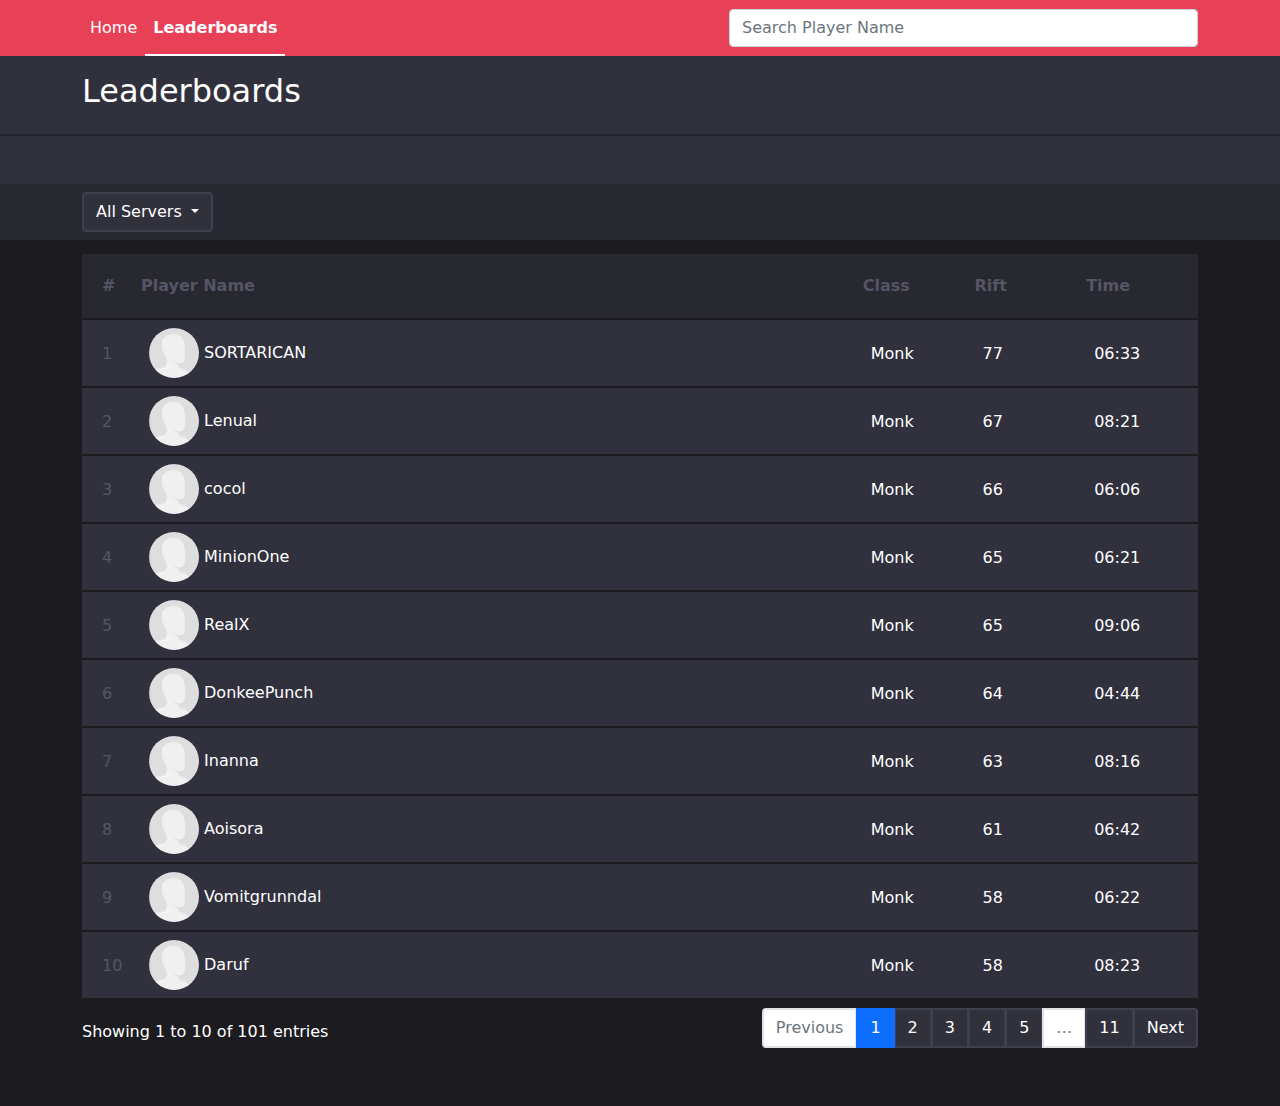
==== index.html @ af54c8eb "init" ====
<!doctype html>
<html lang="en">
<head>
    <meta charset="UTF-8">
    <meta name="viewport"
          content="width=device-width, user-scalable=no, initial-scale=1.0, maximum-scale=1.0, minimum-scale=1.0">
    <meta http-equiv="X-UA-Compatible" content="ie=edge">
    <link href="assets/css/bootstrap.min.css" rel="stylesheet"/>
    <link href="assets/css/dataTables.bootstrap5.min.css" rel="stylesheet"/>
    <link href="assets/css/app.css" rel="stylesheet"/>
    <title>Leaderboards</title>
</head>
<body>
<header>
    <nav class="navbar navbar-expand-lg navbar-light">
        <div class="container">
            <button class="navbar-toggler" type="button" data-bs-toggle="collapse"
                    data-bs-target="#navbarSupportedContent" aria-controls="navbarSupportedContent"
                    aria-expanded="false" aria-label="Toggle navigation">
                <span class="navbar-toggler-icon"></span>
            </button>
            <div class="collapse navbar-collapse" id="navbarSupportedContent">
                <ul class="navbar-nav me-auto mb-2 mb-lg-0">
                    <li class="nav-item">
                        <a class="nav-link active" aria-current="page" href="#">Home</a>
                    </li>
                    <li class="nav-item active">
                        <a class="nav-link" href="#">Leaderboards</a>
                    </li>
                </ul>
                <input class="form-control w-auto" size="50" placeholder="Search Player Name" id="searchPlayersInput"/>
            </div>
        </div>
    </nav>
</header>
<main class="mb-5">
    <div class="py-3 border-bottom border-dark border-2 bg-gray">
        <div class="container">
            <h2>Leaderboards</h2>
        </div>
    </div>
    <div class="py-4 bg-gray"></div>
    <div id="filters" class="py-2">
        <div class="container">
            <div class="dropdown float-start">
                <button class="btn btn-secondary dropdown-toggle" type="button" id="serversDropdown"
                        data-bs-toggle="dropdown" aria-expanded="false">
                    All Servers
                </button>
                <ul class="dropdown-menu" id="serverList" aria-labelledby="serversDropdown">
                    <li><a class="dropdown-item" href="javascript:void(0)">All Servers</a></li>
                </ul>
            </div>
        </div>
        <div class="clearfix"></div>
    </div>
    <div id="playersList" class="py-2">
        <div class="container">
            <table id="playersTable" class="table" style="width:100%">
                <thead>
                <tr>
                    <th>#</th>
                    <th>Player Name</th>
                    <th>Class</th>
                    <th>Rift</th>
                    <th>Time</th>
                </tr>
                </thead>
                <tbody class="bg-gray"></tbody>
            </table>
        </div>
    </div>
</main>

<script src="assets/js/jquery.min.js"></script>
<script src="assets/js/bootstrap.bundle.min.js"></script>
<script src="assets/js/jquery.dataTables.min.js"></script>
<script src="assets/js/dataTables.bootstrap5.min.js"></script>
<script src="assets/js/app.js"></script>
</body>
</html>
---- assets/css/app.css ----
body{
    color: white;
    background: #1c1b20;
}
header{
    background: #e84057;
}
a.nav-link {
    color: white !important;
}

li.nav-item.active {
    font-weight: bold;
    position: relative;
}
li.nav-item.active::after {
    content: "";
    position: absolute;
    bottom: -8px;
    width: 100%;
    height: 2px;
    background:white;
}
.bg-gray{
    background: #31313d;
}
#filters{
     background: #282830;
}

thead {
    background: #282830;
}

table#playersTable {
    color: #555565;
}

tbody td:not(:first-child) {
    color: white;
}

table img {
    width: 50px;
    height: 50px;
    border-radius: 50%;
}

#playersTable_wrapper .row:first-child {
    display: none;
}

#playersTable_length {
    float: right;
}
.table>:not(caption)>*>* {
    border-bottom-width: 2px;
    border-bottom-color: #1c1c1e;
}
th{
    padding: 20px 0;
}
tr >:first-child {
    padding-left: 20px !important;
}
td {
    vertical-align: middle;
    line-height: normal;
}
button#serversDropdown, .paginate_button a {
    background: #31313c;
    border-width: 2px;
    border-color: #403f4f;
    color: white;
}
th {
    padding: 20px 0 !important;
}
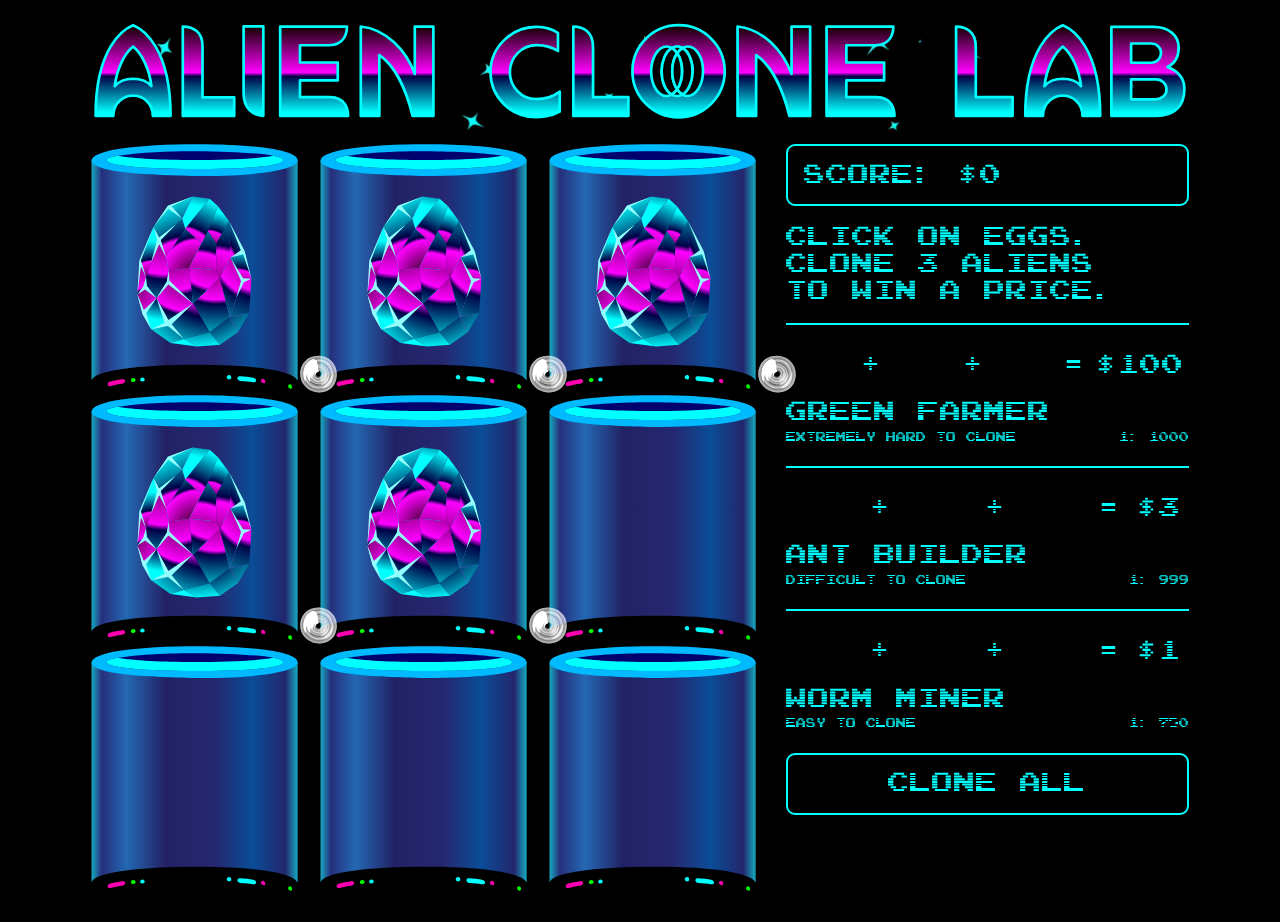
==== commit 556159c6: "game" ====
--- a/index.html
+++ b/index.html
@@ -5,77 +5,238 @@
     <meta name="viewport"
           content="width=device-width, user-scalable=no, initial-scale=1.0, maximum-scale=1.0, minimum-scale=1.0">
     <meta http-equiv="X-UA-Compatible" content="ie=edge">
-    <link href="assets/css/bootstrap.min.css" rel="stylesheet"/>
-    <link href="assets/css/dataTables.bootstrap5.min.css" rel="stylesheet"/>
-    <link href="assets/css/app.css" rel="stylesheet"/>
-    <title>Leaderboards</title>
+    <link rel="stylesheet" href="./assets/utilities.css">
+    <link rel="stylesheet" href="./assets/app.css">
+    <title>Document</title>
 </head>
 <body>
-<header>
-    <nav class="navbar navbar-expand-lg navbar-light">
-        <div class="container">
-            <button class="navbar-toggler" type="button" data-bs-toggle="collapse"
-                    data-bs-target="#navbarSupportedContent" aria-controls="navbarSupportedContent"
-                    aria-expanded="false" aria-label="Toggle navigation">
-                <span class="navbar-toggler-icon"></span>
-            </button>
-            <div class="collapse navbar-collapse" id="navbarSupportedContent">
-                <ul class="navbar-nav me-auto mb-2 mb-lg-0">
-                    <li class="nav-item">
-                        <a class="nav-link active" aria-current="page" href="#">Home</a>
-                    </li>
-                    <li class="nav-item active">
-                        <a class="nav-link" href="#">Leaderboards</a>
-                    </li>
-                </ul>
-                <input class="form-control w-auto" size="50" placeholder="Search Player Name" id="searchPlayersInput"/>
+<div id="main">
+    <div id="logo" class="w-100">
+        <video autoplay muted loop>
+            <source src="./assets/mp4/Stars_Logo.mp4" type="video/mp4">
+        </video>
+        <img src="./assets/images/logo.svg" class="w-100" alt=""/>
+    </div>
+    <div class="d-flex" id="boardPrizes">
+        <div id="board">
+            <div id="tanks">
+                <div class="tank" data-index="0">
+                    <img src="./assets/images/tank.svg" alt="" class="w-100"/>
+                    <img src="./assets/images/egg/1.svg" alt="" class="egg-1"/>
+                    <img src="./assets/images/egg/3.svg" alt="" class="egg-3"/>
+                    <img src="./assets/images/egg/5.svg" alt="" class="egg-5"/>
+                    <img src="./assets/images/egg/2.svg" alt="" class="egg-2"/>
+                    <img src="./assets/images/egg/4.svg" alt="" class="egg-4"/>
+                    <img src="./assets/images/egg/6.svg" alt="" class="egg-6"/>
+                </div>
+                <div class="tank" data-index="1">
+                    <img src="./assets/images/tank.svg" alt="" class="w-100"/>
+                    <img src="./assets/images/egg/1.svg" alt="" class="egg-1"/>
+                    <img src="./assets/images/egg/3.svg" alt="" class="egg-3"/>
+                    <img src="./assets/images/egg/5.svg" alt="" class="egg-5"/>
+                    <img src="./assets/images/egg/2.svg" alt="" class="egg-2"/>
+                    <img src="./assets/images/egg/4.svg" alt="" class="egg-4"/>
+                    <img src="./assets/images/egg/6.svg" alt="" class="egg-6"/>
+                </div>
+                <div class="tank" data-index="2">
+                    <img src="./assets/images/tank.svg" alt="" class="w-100"/>
+                    <img src="./assets/images/egg/1.svg" alt="" class="egg-1"/>
+                    <img src="./assets/images/egg/3.svg" alt="" class="egg-3"/>
+                    <img src="./assets/images/egg/5.svg" alt="" class="egg-5"/>
+                    <img src="./assets/images/egg/2.svg" alt="" class="egg-2"/>
+                    <img src="./assets/images/egg/4.svg" alt="" class="egg-4"/>
+                    <img src="./assets/images/egg/6.svg" alt="" class="egg-6"/>
+
+                </div>
+                <div class="tank" data-index="3">
+                    <img src="./assets/images/tank.svg" alt="" class="w-100"/>
+                    <img src="./assets/images/egg/1.svg" alt="" class="egg-1"/>
+                    <img src="./assets/images/egg/3.svg" alt="" class="egg-3"/>
+                    <img src="./assets/images/egg/5.svg" alt="" class="egg-5"/>
+                    <img src="./assets/images/egg/2.svg" alt="" class="egg-2"/>
+                    <img src="./assets/images/egg/4.svg" alt="" class="egg-4"/>
+                    <img src="./assets/images/egg/6.svg" alt="" class="egg-6"/>
+
+                </div>
+                <div class="tank" data-index="4">
+                    <img src="./assets/images/tank.svg" alt="" class="w-100"/>
+                    <img src="./assets/images/egg/1.svg" alt="" class="egg-1"/>
+                    <img src="./assets/images/egg/3.svg" alt="" class="egg-3"/>
+                    <img src="./assets/images/egg/5.svg" alt="" class="egg-5"/>
+                    <img src="./assets/images/egg/2.svg" alt="" class="egg-2"/>
+                    <img src="./assets/images/egg/4.svg" alt="" class="egg-4"/>
+                    <img src="./assets/images/egg/6.svg" alt="" class="egg-6"/>
+
+                </div>
+                <div class="tank" data-index="5">
+                    <img src="./assets/images/tank.svg" alt="" class="w-100"/>
+                    <img src="./assets/images/egg/1.svg" alt="" class="egg-1"/>
+                    <img src="./assets/images/egg/3.svg" alt="" class="egg-3"/>
+                    <img src="./assets/images/egg/5.svg" alt="" class="egg-5"/>
+                    <img src="./assets/images/egg/2.svg" alt="" class="egg-2"/>
+                    <img src="./assets/images/egg/4.svg" alt="" class="egg-4"/>
+                    <img src="./assets/images/egg/6.svg" alt="" class="egg-6"/>
+
+                </div>
+                <div class="tank" data-index="6">
+                    <img src="./assets/images/tank.svg" alt="" class="w-100"/>
+                    <img src="./assets/images/egg/1.svg" alt="" class="egg-1"/>
+                    <img src="./assets/images/egg/3.svg" alt="" class="egg-3"/>
+                    <img src="./assets/images/egg/5.svg" alt="" class="egg-5"/>
+                    <img src="./assets/images/egg/2.svg" alt="" class="egg-2"/>
+                    <img src="./assets/images/egg/4.svg" alt="" class="egg-4"/>
+                    <img src="./assets/images/egg/6.svg" alt="" class="egg-6"/>
+
+                </div>
+                <div class="tank" data-index="7">
+                    <img src="./assets/images/tank.svg" alt="" class="w-100"/>
+                    <img src="./assets/images/egg/1.svg" alt="" class="egg-1"/>
+                    <img src="./assets/images/egg/3.svg" alt="" class="egg-3"/>
+                    <img src="./assets/images/egg/5.svg" alt="" class="egg-5"/>
+                    <img src="./assets/images/egg/2.svg" alt="" class="egg-2"/>
+                    <img src="./assets/images/egg/4.svg" alt="" class="egg-4"/>
+                    <img src="./assets/images/egg/6.svg" alt="" class="egg-6"/>
+
+                </div>
+                <div class="tank" data-index="8">
+                    <img src="./assets/images/tank.svg" alt="" class="w-100"/>
+                    <img src="./assets/images/egg/1.svg" alt="" class="egg-1"/>
+                    <img src="./assets/images/egg/3.svg" alt="" class="egg-3"/>
+                    <img src="./assets/images/egg/5.svg" alt="" class="egg-5"/>
+                    <img src="./assets/images/egg/2.svg" alt="" class="egg-2"/>
+                    <img src="./assets/images/egg/4.svg" alt="" class="egg-4"/>
+                    <img src="./assets/images/egg/6.svg" alt="" class="egg-6"/>
+                </div>
+            </div>
+            <div id="resultModal">
+                <video autoplay muted loop>
+                    <source src="./assets/mp4/Stars_Modal.mp4" type="video/mp4">
+                </video>
+                <p id="resultDescription"></p>
+                <div id="resultImages">
+                    <div class="left img-appeal"></div>
+                    <div class="middle img-appeal"></div>
+                    <div class="right img-appeal"></div>
+                </div>
+                <div class="border-block btn text-center" id="claimPrice">claim price</div>
             </div>
         </div>
-    </nav>
-</header>
-<main class="mb-5">
-    <div class="py-3 border-bottom border-dark border-2 bg-gray">
-        <div class="container">
-            <h2>Leaderboards</h2>
+        <div id="prizes">
+            <div class="border-block">score:&nbsp;<span id="outcome">$0</span></div>
+            <div class="description">
+                <p>click on eggs.</p>
+                <p>clone 3 aliens</p>
+                <p>to win a price.</p>
+            </div>
+            <div class="prize" id="prize3">
+                <div>
+                    <div class="img-swing">
+                        <div class="character-2"></div>
+                    </div>
+                    <span>+</span>
+                    <div class="img-swing">
+                        <div class="character-2"></div>
+                    </div>
+                    <span>+</span>
+                    <div class="img-swing">
+                        <div class="character-2"></div>
+                    </div>
+                    <span>=</span>
+                    <span id="payout3"></span>
+                </div>
+                <p>green farmer</p>
+                <small>extremely hard to clone<span class="float-right">1:&nbsp;<span
+                        id="outcome3"></span></span></small>
+            </div>
+            <div class="prize" id="prize2">
+                <div>
+                    <div class="img-swing">
+                        <div class="character-1"></div>
+                    </div>
+                    <span>+</span>
+                    <div class="img-swing">
+                        <div class="character-1"></div>
+                    </div>
+                    <span>+</span>
+                    <div class="img-swing">
+                        <div class="character-1"></div>
+                    </div>
+                    <span>=</span>
+                    <span id="payout2"></span>
+                </div>
+                <p>ant builder</p>
+                <small>difficult to clone<span class="float-right">1:&nbsp;<span id="outcome2"></span></span></small>
+            </div>
+            <div class="prize" id="prize1">
+                <div>
+                    <div class="img-swing">
+                        <div class="character-0"></div>
+                    </div>
+                    <span>+</span>
+                    <div class="img-swing">
+                        <div class="character-0"></div>
+                    </div>
+                    <span>+</span>
+                    <div class="img-swing">
+                        <div class="character-0"></div>
+                    </div>
+                    <span>=</span>
+                    <span id="payout1"></span>
+                </div>
+                <p>worm miner</p>
+                <small>easy to clone<span class="float-right">1:&nbsp;<span id="outcome1"></span></span></small>
+            </div>
+            <div class="border-block btn text-center" id="cloneAll">clone all</div>
         </div>
     </div>
-    <div class="py-4 bg-gray"></div>
-    <div id="filters" class="py-2">
-        <div class="container">
-            <div class="dropdown float-start">
-                <button class="btn btn-secondary dropdown-toggle" type="button" id="serversDropdown"
-                        data-bs-toggle="dropdown" aria-expanded="false">
-                    All Servers
-                </button>
-                <ul class="dropdown-menu" id="serverList" aria-labelledby="serversDropdown">
-                    <li><a class="dropdown-item" href="javascript:void(0)">All Servers</a></li>
-                </ul>
-            </div>
-        </div>
-        <div class="clearfix"></div>
-    </div>
-    <div id="playersList" class="py-2">
-        <div class="container">
-            <table id="playersTable" class="table" style="width:100%">
-                <thead>
-                <tr>
-                    <th>#</th>
-                    <th>Player Name</th>
-                    <th>Class</th>
-                    <th>Rift</th>
-                    <th>Time</th>
-                </tr>
-                </thead>
-                <tbody class="bg-gray"></tbody>
-            </table>
-        </div>
-    </div>
-</main>
-
-<script src="assets/js/jquery.min.js"></script>
-<script src="assets/js/bootstrap.bundle.min.js"></script>
-<script src="assets/js/jquery.dataTables.min.js"></script>
-<script src="assets/js/dataTables.bootstrap5.min.js"></script>
-<script src="assets/js/app.js"></script>
+</div>
+<div class="sounds d-none">bgSound
+<!--    <iframe src="assets/sounds/silence.mp3" type="audio/mp3" allow="autoplay" style="display:none" id="iframeAudio">-->
+<!--    </iframe>-->
+    <audio id="bgSound" autoplay>
+      <source src="./assets/sounds/Ambiance/Mixed%20Loop/Ambiance_Loop_Mixed_v1.wav" type="audio/wav">
+    </audio>buttonMouseUpSound
+    <audio controls id="buttonMouseUpSound">
+      <source src="./assets/sounds/Button_Click/Button_Click_Mouse_Up.wav" type="audio/wav">
+    </audio>buttonMouseDownSound
+    <audio controls id="buttonMouseDownSound">
+      <source src="./assets/sounds/Button_Click/Button_Click_Mouse_Down.wav" type="audio/wav">
+    </audio>eggClickSound
+    <audio controls id="eggClickSound">
+      <source src="./assets/sounds/Egg_Crack/Egg_Crack_v1.wav" type="audio/wav">
+    </audio>gameEndSound
+    <audio controls id="gameEndSound">
+      <source src="./assets/sounds/Game_End/Aliens_Disapear_v1.wav" type="audio/wav">
+    </audio>gameStartSound
+    <audio controls id="gameStartSound">
+      <source src="./assets/sounds/Game_Initialize/Neon_Blink_v1.wav" type="audio/wav">
+    </audio>farmerAppearSound
+    <audio controls id="farmerAppearSound">
+      <source src="./assets/sounds/Green_Farmer_Cloned/Green_Farmer_Cloned_v1.wav" type="audio/wav">
+    </audio>eggAppearSound
+    <audio controls id="eggAppearSound">
+      <source src="./assets/sounds/Game_Start/Eggs_Appear_v1.wav" type="audio/wav">
+    </audio>scoreChangeSound
+    <audio controls id="scoreChangeSound">
+      <source src="./assets/sounds/Score_Increase/Score_Increase_v1.wav" type="audio/wav">
+    </audio>winModalPopupSound
+    <audio controls id="winModalPopupSound">
+      <source src="./assets/sounds/Winning_Stars/Winning_Stars_v1.wav" type="audio/wav">
+    </audio>popup1Sound
+    <audio controls id="popup1Sound">
+      <source src="./assets/sounds/Zoom_Popup/Zoom_Popup_1_v1.wav" type="audio/wav">
+    </audio>popup2Sound
+    <audio controls id="popup2Sound">
+      <source src="./assets/sounds/Zoom_Popup/Zoom_Popup_2_v1.wav" type="audio/wav">
+    </audio>popup3Sound
+    <audio controls id="popup3Sound">
+      <source src="./assets/sounds/Zoom_Popup/Zoom_Popup_3_v1.wav" type="audio/wav">
+    </audio>popup4Sound
+    <audio controls id="popup4Sound">
+      <source src="./assets/sounds/Zoom_Popup/Zoom_Popup_4_v1.wav" type="audio/wav">
+    </audio>
+</div>
+<script src="./assets/jquery.min.js"></script>
+<script src="./assets/app.js"></script>
 </body>
 </html>
--- a/assets/utilities.css
+++ b/assets/utilities.css
@@ -0,0 +1,16 @@
+.w-100{
+    width: 100%;
+}
+.d-none{
+    display: none;
+}
+.d-flex{
+    display: flex;
+}
+
+.float-right {
+    float: right;
+}
+.text-center{
+    text-align: center;
+}
--- a/assets/app.css
+++ b/assets/app.css
@@ -0,0 +1,724 @@
+:root{
+    --secondary: #ff00ff;--primary: #00ffff;
+}
+@font-face {
+    font-family: Arcade;
+    src: url('./Arcade interlaced.ttf') format('truetype'); /* Chrome 4+, Firefox 3.5, Opera 10+, Safari 3â€”5 */
+}
+*{
+    text-transform: uppercase;
+    font-family: Arcade !important;
+    color: var(--primary);
+    font-size: 2.46vh;
+}
+body {
+    background: black;
+    margin: 0;
+    overflow: hidden;
+}
+#main {
+    width: 122vh;
+    height: 100vh;
+    margin: 0 auto;
+    padding: 0 2.88vw 2.46vh 2.88vw;
+    position: relative;
+}
+
+video{
+    z-index: -1;
+    position: absolute;
+}
+#logo {
+    margin-bottom: 1.93vh;
+    position: relative;
+}
+#logo video{
+    width: 100%;
+    top: 0;
+}
+#logo img{
+    margin-top: 2.46vh;
+}
+
+#boardPrizes {
+    display: grid;
+    grid-template-columns: 60.6% auto;
+    grid-column-gap: 2.69%;
+}
+
+#board {
+    position: relative;
+}
+#tanks {
+    display: grid;
+    grid-template-columns: repeat(3, 1fr);
+    column-gap: 3.34%;
+    position: relative;
+}
+
+/*tank*/
+.tank {
+    position: relative;
+}
+
+.tank .egg-img {
+    position: absolute;
+    width: 57%;
+    left: 21.5%;
+    top: 20%;
+}
+.egg-img.egg-drop{
+    animation-duration: 0.5s;
+    animation-fill-mode: forwards;
+    animation-timing-function: ease-in;
+    animation-name: eggDrop;
+}
+@keyframes eggDrop{
+    0% {
+        top: -20%;
+    }
+    25% {
+        top: -10%;
+    }
+    50% {
+        top: 0;
+    }
+    75% {
+        top: 10%;
+    }
+    100% {
+        top: 20%;
+    }
+}
+.img-swing{
+    animation-duration: 5s;
+    animation-iteration-count: infinite !important;
+    animation-timing-function: linear !important;
+    animation-name: swingImg !important;
+}
+
+@keyframes swingImg{
+    0% {
+        transform: rotate(0deg);
+    }
+    25% {
+        transform: rotate(-10deg);
+    }
+    50% {
+        transform: rotate(0deg);
+    }
+    75% {
+        transform: rotate(10deg);
+    }
+    100% {
+        transform: rotate(0deg);
+    }
+}
+
+.tank .img-appeal {
+    position: absolute;
+    top: 0;
+    bottom: 0;
+    width: 60%;
+    left: 0;
+    display: none;
+    margin: auto;
+    right: 0;
+    height: 100%;
+}
+.img-appeal{
+    animation-duration: 0.75s;
+    animation-fill-mode: forwards;
+    animation-timing-function: ease-in-out;
+    animation-name: imgAppeal;
+}
+@keyframes imgAppeal{
+    0% {
+        transform: scale(0);
+    }
+    75% {
+        transform: scale(1.2);
+    }
+    100% {
+        transform: scale(1);
+    }
+}
+
+.img-swing{
+    animation-duration: 5s;
+    animation-iteration-count: infinite !important;
+    animation-timing-function: linear !important;
+    animation-name: swingImg !important;
+}
+div[class^=character-]{
+    width: 100%;
+    height: 100%;
+    background-repeat: no-repeat;
+    background-size: contain;
+    background-position: center;
+    animation-duration: 3s;
+    animation-iteration-count: infinite !important;
+    animation-timing-function: linear !important;
+}
+.character-0{
+    animation-name:character0;
+}
+@keyframes character0 {
+    0% {
+        background-image: url("./images/character0-0.svg");
+    }
+    85% {
+        background-image: url("./images/character0-0.svg");
+    }
+    90% {
+        background-image: url("./images/character0-1.svg");
+    }
+    95% {
+        background-image: url("./images/character0-2.svg");
+    }
+    100% {
+        background-image: url("./images/character0-0.svg");
+    }
+}
+
+.character-1{
+    animation-name:character1;
+}
+@keyframes character1 {
+    0% {
+        background-image: url("./images/character1-0.svg");
+    }
+    85% {
+        background-image: url("./images/character1-0.svg");
+    }
+    90% {
+        background-image: url("./images/character1-1.svg");
+    }
+    95% {
+        background-image: url("./images/character1-2.svg");
+    }
+    100% {
+        background-image: url("./images/character1-0.svg");
+    }
+}
+.character-2{
+    animation-name:character2;
+}
+@keyframes character2 {
+    0% {
+        background-image: url("./images/character2-0.svg");
+    }
+    85% {
+        background-image: url("./images/character2-0.svg");
+    }
+    90% {
+        background-image: url("./images/character2-1.svg");
+    }
+    95% {
+        background-image: url("./images/character2-2.svg");
+    }
+    100% {
+        background-image: url("./images/character2-0.svg");
+    }
+}
+.character-3{
+    background-image: url("./images/character3-2.svg");
+}
+
+.character-4{
+    animation-name:character4;
+}
+@keyframes character4 {
+    0% {
+        background-image: url("./images/character4-0.svg");
+    }
+    90% {
+        background-image: url("./images/character4-0.svg");
+    }
+    95% {
+        background-image: url("./images/character4-2.svg");
+    }
+    100% {
+        background-image: url("./images/character4-0.svg");
+    }
+}
+
+.character-5{
+    animation-name:character5;
+}
+@keyframes character5 {
+    0% {
+        background-image: url("./images/character5-0.svg");
+    }
+    90% {
+        background-image: url("./images/character5-0.svg");
+    }
+    95% {
+        background-image: url("./images/character5-2.svg");
+    }
+    100% {
+        background-image: url("./images/character5-0.svg");
+    }
+}
+
+.character-6{
+    animation-name:character6;
+}
+@keyframes character6 {
+    0% {
+        background-image: url("./images/character6-0.svg");
+    }
+    90% {
+        background-image: url("./images/character6-0.svg");
+    }
+    95% {
+        background-image: url("./images/character6-2.svg");
+    }
+    100% {
+        background-image: url("./images/character6-0.svg");
+    }
+}
+
+.character-7{
+    animation-name:character7;
+}
+@keyframes character7 {
+    0% {
+        background-image: url("./images/character7-0.svg");
+    }
+    90% {
+        background-image: url("./images/character7-0.svg");
+    }
+    95% {
+        background-image: url("./images/character7-2.svg");
+    }
+    100% {
+        background-image: url("./images/character7-0.svg");
+    }
+}
+
+/*tank bubble*/
+.tank img[class^=bubble] {
+    position: absolute;
+    z-index: 3;
+    bottom: 0;
+    width: 20%;
+    animation-iteration-count: infinite !important;
+    animation-timing-function: linear !important;
+}
+.bubble-1, .bubble-1-1{
+    animation-name: bubble1;
+    animation-duration: 3s;
+}
+.bubble-1-1{
+    animation-duration: 2s;
+}
+.bubble-2, .bubble-2-1{
+    animation-name: bubble2;
+    animation-duration: 3.5s;
+}
+.bubble-2-1{
+    animation-duration: 2.5s;
+}
+.bubble-3, .bubble-3-1{
+    animation-name: bubble3;
+    animation-duration: 4s;
+}
+.bubble-3-1{
+    animation-duration: 3s;
+}
+
+.bubble-4, .bubble-4-1{
+    animation-name: bubble4;
+    animation-duration: 4.5s;
+}
+.bubble-4-1{
+    animation-duration: 3.5s;
+}
+
+.bubble-5, .bubble-5-1{
+    animation-name: bubble5;
+    animation-duration: 5s;
+}
+.bubble-5-1{
+    animation-duration: 4s;
+}
+@keyframes bubble1 {
+    0% {
+        left: 0;
+        bottom: 5%;
+    }
+    50% {
+        left: 20%;
+        bottom: 50%;
+    }
+    100% {
+        left: 10%;
+        bottom: 86%;
+    }
+}
+@keyframes bubble2 {
+    0% {
+        left: 50%;
+        bottom: 10%;
+    }
+    50% {
+        left: 30%;
+        bottom: 50%;
+    }
+    100% {
+        left: 50%;
+        bottom: 84%;
+    }
+}
+
+@keyframes bubble3 {
+    0% {
+        left: 20%;
+        bottom: 10%;
+    }
+    50% {
+        left: 10%;
+        bottom: 50%;
+    }
+    100% {
+        left: 20%;
+        bottom: 85%;
+    }
+}
+
+@keyframes bubble4 {
+    0% {
+        left: 30%;
+        bottom: 10%;
+    }
+    50% {
+        left: 50%;
+        bottom: 50%;
+    }
+    100% {
+        left: 75%;
+        bottom: 80%;
+    }
+}
+
+@keyframes bubble5 {
+    0% {
+        left: 70%;
+        bottom: 10%;
+    }
+    50% {
+        left: 50%;
+        bottom: 50%;
+    }
+    100% {
+        left: 30%;
+        bottom: 79%;
+    }
+}
+
+/*egg break*/
+.tank img[class^=egg-] {
+    position: absolute;
+    z-index: 2;
+    width: 20%;
+    animation-duration: 2s;
+    animation-fill-mode: forwards;
+    /*animation-iteration-count: infinite;*/
+    animation-timing-function: linear;
+    display: none;
+    top: 70%;
+}
+.egg-1{
+    animation-name: egg1;
+}
+.egg-2{
+    animation-name: egg2;
+}
+.egg-3{
+    animation-name: egg3;
+}
+.egg-4{
+    animation-name: egg4;
+}
+.egg-5{
+    animation-name: egg5;
+    width: 30% !important;
+}
+.egg-6{
+    animation-name: egg6;
+    width: 35% !important;
+}
+@keyframes egg1 {
+    0% {
+        left: 20%;
+        top: 5%;
+    }
+    10% {
+        left: 10%;
+        transform: rotate(20deg);
+    }
+    60% {
+        top: 70%;
+        opacity: 1;
+    }
+    100%{
+        left: 10%;
+        opacity: 0;
+    }
+}
+@keyframes egg3 {
+    0% {
+        left: 10%;
+        top: 20%;
+    }
+    10% {
+        transform: rotate(-20deg);
+    }
+    60% {
+        top: 70%;
+        left: 20%;
+        transform: rotate(-90deg);
+        opacity: 1;
+    }
+    100%{
+        left: 20%;
+        transform: rotate(-90deg);
+        opacity: 0;
+    }
+}
+@keyframes egg5 {
+    0% {
+        left: 5%;
+        top: 50%;
+    }
+    10% {
+        transform: rotate(-20deg);
+    }
+    60% {
+        left: 20%;
+        top: 70%;
+        opacity: 1;
+        transform: rotate(0deg);
+    }
+    100%{
+        left: 20%;
+        opacity: 0;
+    }
+}
+@keyframes egg2 {
+    0% {
+        right: 20%;
+        top: 5%;
+    }
+    10% {
+        right: 10%;
+        transform: rotate(10deg);
+    }
+    60% {
+        top: 70%;
+        right: 30%;
+        opacity: 1;
+    }
+    100%{
+        right: 30%;
+        opacity: 0;
+    }
+}
+@keyframes egg4 {
+    0% {
+        right: 20%;
+        top: 25%;
+    }
+    10% {
+        transform: rotate(20deg);
+    }
+    60% {
+        top: 70%;
+        right: 25%;
+        opacity: 1;
+        transform: rotate(80deg);
+        width: 15%;
+    }
+    100%{
+        transform: rotate(80deg);
+        right: 25%;
+        opacity: 0;
+        width: 15%;
+    }
+}
+@keyframes egg6 {
+    0% {
+        right: 20%;
+        top: 60%;
+    }
+    10% {
+        transform: rotate(20deg);
+    }
+    60% {
+        top: 75%;
+        right: 35%;
+        opacity: 1;
+    }
+    100%{
+        right: 35%;
+        top: 75%;
+        opacity: 0;
+    }
+}
+
+/*prizes*/
+.border-block {
+    border: solid 0.3vh var(--primary);
+    border-radius: 1vh;
+    padding: 1.76vh;
+    background: transparent;
+    display: block;
+    cursor: pointer;
+}
+.border-block.btn:hover{
+    background-color: var(--primary);
+    color: black;
+}
+.game-ended{
+    border-color: var(--secondary);
+    color: var(--secondary);
+}
+
+#cloneAll.game-ended:hover{
+    background-color: var(--secondary);
+}
+p {
+    margin: 0;
+}
+/*prize*/
+.prize {
+    border-top: solid 0.3vh;
+    padding: 2vh 0;
+}
+
+.portrait #prizes {padding-bottom: 2vh;}
+
+.prize > div {
+    display: flex;
+    justify-content: space-around;
+    vertical-align: middle;
+    align-items: center;
+}
+.prize .img-swing {
+    width: 15%;
+    height: 5vh;
+}
+small {
+    display: block;
+    margin: 0.5vh 0;
+}
+
+.float-right {
+    float: right;
+}
+
+.prize p {
+    margin-top: 0.5em;
+}
+
+.description {
+    margin: 2vh 0;
+}
+
+small, small span {
+    font-size: 1.17vh !important;
+}
+
+/*result modal*/
+#resultModal{
+    width: 67%;
+    left: calc(16.5% - 2vh);
+    top: 0;
+    bottom: 0;
+    display: none;
+    position: absolute;
+    background: black;
+    border: solid 0.3vh #00ffff;
+    border-radius: 2vh;
+    padding: 2vh;
+    /* margin: auto; */
+    z-index: 4;
+    height: 47vh;
+}
+
+#resultModal.result-0 {
+    height: 11vh;
+}
+#resultModal.result-3 {
+    height: 55vh;
+}
+#resultModal video{
+    width: calc(100% - 4vh);
+    max-height: calc(100% - 4vh);
+}
+.result-3 div#resultImages {
+    height: 40vh;
+}
+
+#resultImages {
+    margin: 2vh 0;
+    position: relative;
+    height: 32.2vh;
+    width: 100%;
+}
+#resultImages > div {
+    position: absolute;
+    display: block;
+    width: 25%;
+    margin: auto;
+    top: 0;
+    height: 68%;
+}
+
+#resultImages .left {
+    left: 0;
+}
+
+#resultImages .middle {
+    top: 25%;
+    left: 25%;
+    width: 50%;
+}
+
+#resultImages .right {
+    right: 0;
+}
+#resultImages div[class^=character-] {
+    background-position: top;
+}
+#claimPrice {
+    margin-top: 1vh;
+}
+/*portrait mode*/
+body.portrait {
+    overflow: auto;
+}
+.portrait * {
+    font-size: 1.5vh;
+}
+.portrait #main {
+    max-width: calc(100% - 5.76vw);
+}
+
+.portrait #boardPrizes {
+    grid-template-columns: 100%;
+    grid-column-gap: 0;
+    grid-row-gap: 2.69%;
+}
+.portrait #board {
+    /* order: 1; */
+}
+
+.portrait .prize {
+    padding: 1vh 0;
+}
+
+.portrait p {
+    display: inline;
+}
